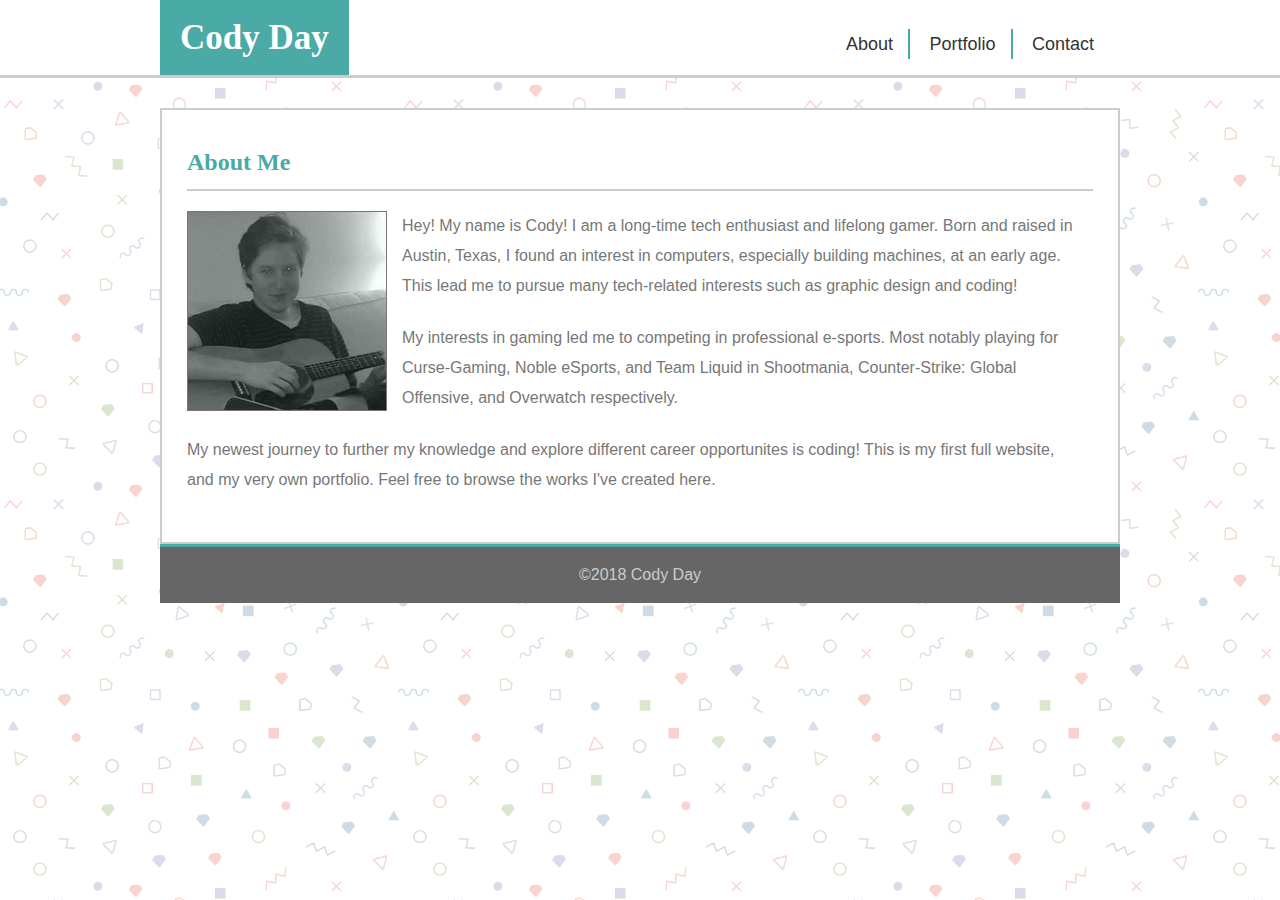
==== index.html @ ddd3b4e3 "Added About Me page, with initial CSS pages" ====
<!DOCTYPE html>
<html lang="en">
<head>
    <meta charset="UTF-8">
    <meta name="viewport" content="width=device-width, initial-scale=1.0">
    <meta http-equiv="X-UA-Compatible" content="ie=edge">
    <title>Home | Basic Portfolio</title>
    <link rel="stylesheet" href="assets/css/reset.css">
    <link rel="stylesheet" href="assets/css/style.css">
</head>
<body>
    <header>
        <div class="wrapper">
            <h1>Cody Day</h1>

            <nav>
                <ul>
                  <li><a href="index.html">About</a></li> 
                  <li><a href="portfolio.html">Portfolio</a></li>
                  <li><a href="contact.html">Contact</a></li>
                </ul>
            </nav>
        </div>
    </header>

    <div class="wrapper">
        <section id="left-column">
            <h2>About Me</h2>

            <img src="assets/images/pictureofme.png" alt="a picture of Cody" class="inline-img">

            <p>
                Hey! My name is Cody! I am a long-time tech enthusiast and lifelong gamer. Born and raised in Austin, Texas, I found an interest in computers, especially building machines, at an early age. This lead me to pursue many tech-related interests such as graphic design and coding!            
            </p>
            <p>
                My interests in gaming led me to competing in professional e-sports. Most notably playing for Curse-Gaming, Noble eSports, and Team Liquid in Shootmania, Counter-Strike: Global Offensive, and Overwatch respectively.
            </p>
            <p>
                My newest journey to further my knowledge and explore different career opportunites is coding! This is my first full website, and my very own portfolio. Feel free to browse the works I've created here.
            </p>

            

        </section>
        <aside id="right-column">
            

        </aside>

        <div class="clearfix"></div>

        <footer>
            &copy;2018 Cody Day
        </footer>
        
    </div>  
</body>
</html>
---- assets/css/style.css ----
* {
    box-sizing: border-box;
    
}

body {
    background: url("../images/memphis-colorful.png") repeat;
    font-family: Arial, Helvetica, sans-serif;
    overflow: auto;
    color: #777;

}

h1, h2, h3, h4, h5, h5, h6 {
    font-family: Georgia, 'Times New Roman', Times, serif;
    color: #4aaaa5;
    font-weight: bold;
}

header {
    background: white;
    border-bottom: 3px solid #ccc;
    margin-bottom: 30px;
    position: top 0;
}

header h1 {
    background-color: #4aaaa5;
    color: white;
    display: inline-block;
    padding: 20px;
    font-size: 35px;

}



nav {
    width: 300px;
    float: right;
    margin-top: 35px;
    text-align: center;
}

nav ul li {
    display: inline;
}

nav ul li a {
    color: #333;
    font-size: 18px;
    padding: 5px 15px;
    border-right: 2px solid #4aaaa5;
    text-decoration: none;

}

nav ul li:last-child a {
    border-right: none;

}

p {
    font-size: 16px;
    line-height: 30px;
    padding-right: 20px;
    margin-bottom: 22px;

}

footer {
    background: #666;
    border-top: 3px solid #4aaaa5;
    color: #ccc;
    text-align: center;
    padding: 20px;
}


.wrapper {
    width: 960px;
    margin: 0 auto;
}

.wrapper h2 {
    border-bottom: 2px solid #ccc;
}

.inline-img {
    float: left;
    margin: 0 15px 15px 0;
    border: 1px solid #777;
    object-fit: cover;
    width: 200px;
    height: 200px;
}

.clearfix {
    display: block;
    visibility: hidden;
    clear: both;

}

#left-column {
    background: white;
    padding: 25px;
    border: 2px solid #ccc;
    width: 100%;
    float: left;
}

#left-column h2 {
    font-size: 24px;
    padding: 15px 0;
    margin-bottom: 20px;

}
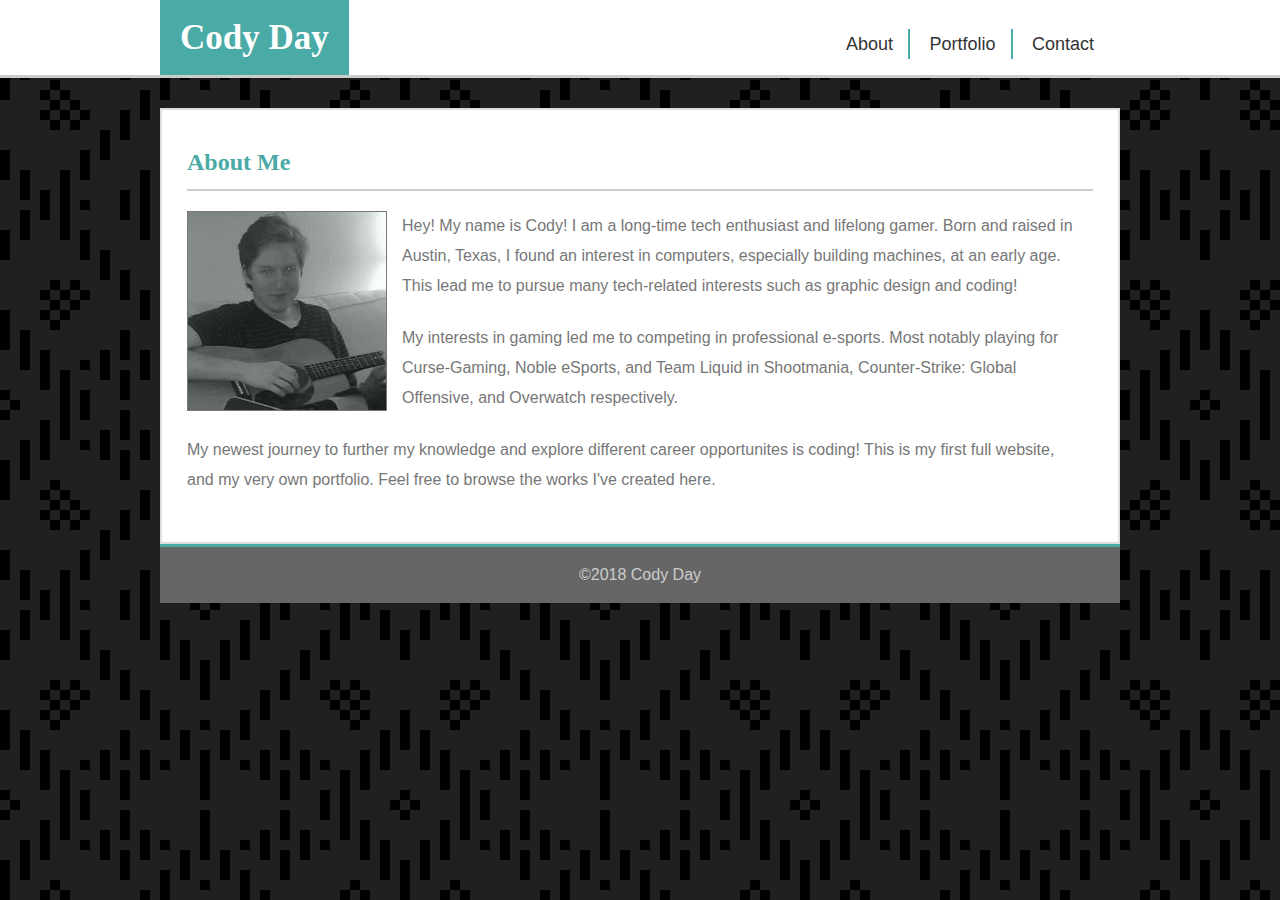
==== commit 0a9016fe: "final product" ====
--- a/index.html
+++ b/index.html
@@ -4,10 +4,11 @@
     <meta charset="UTF-8">
     <meta name="viewport" content="width=device-width, initial-scale=1.0">
     <meta http-equiv="X-UA-Compatible" content="ie=edge">
-    <title>Home | Basic Portfolio</title>
+    <title>Home | Cody's Portfolio</title>
     <link rel="stylesheet" href="assets/css/reset.css">
     <link rel="stylesheet" href="assets/css/style.css">
 </head>
+
 <body>
     <header>
         <div class="wrapper">
--- a/assets/css/style.css
+++ b/assets/css/style.css
@@ -4,7 +4,7 @@
 }
 
 body {
-    background: url("../images/memphis-colorful.png") repeat;
+    background: url("../images/folk-pattern-black.png") repeat;
     font-family: Arial, Helvetica, sans-serif;
     overflow: auto;
     color: #777;
@@ -76,6 +76,34 @@
     padding: 20px;
 }
 
+form label {
+    font-size: 18px;
+    display: block;
+}
+
+form input, form textarea {
+    width: 100%;
+    display: block;
+    margin: 5px 0 20px 0;
+    border: 2px solid #ccc;
+    padding: 5px;
+    font-size: 18px;
+}
+
+textarea {
+    height: 200px;
+
+}
+
+form button {
+    background: #4aaaa5;
+    color: #fff;
+    padding: 10px 20px;
+    margin: 10px 0 10px 0;
+    font-size: 18px;
+    border: none;
+}
+
 
 .wrapper {
     width: 960px;
@@ -95,6 +123,8 @@
     height: 200px;
 }
 
+
+
 .clearfix {
     display: block;
     visibility: hidden;
@@ -102,10 +132,13 @@
 
 }
 
+
+
+
 #left-column {
     background: white;
     padding: 25px;
-    border: 2px solid #ccc;
+    border: 2px solid #dddddd;
     width: 100%;
     float: left;
 }
@@ -117,4 +150,37 @@
 
 }
 
+/* Portfolio */
 
+.portfolio-item {
+    position: relative;
+    display: inline-block;
+    margin-right: 300px;
+    margin-bottom: 15px;
+}
+
+.portfolio-item-even {
+    position: relative;
+    float: right;
+    margin-bottom: 15px;
+}
+
+.portfolio-item h4 {
+    position: absolute;
+    color: white;
+    background-color: #4aaaa5;
+    width: 100%;
+    text-align: center;
+    padding: 20px;
+    top: 3cm;
+}
+
+.portfolio-item-even h4 {
+    position: absolute;
+    color: white;
+    background-color: #4aaaa5;
+    width: 100%;
+    text-align: center;
+    padding: 20px;
+    top: 3cm;
+}